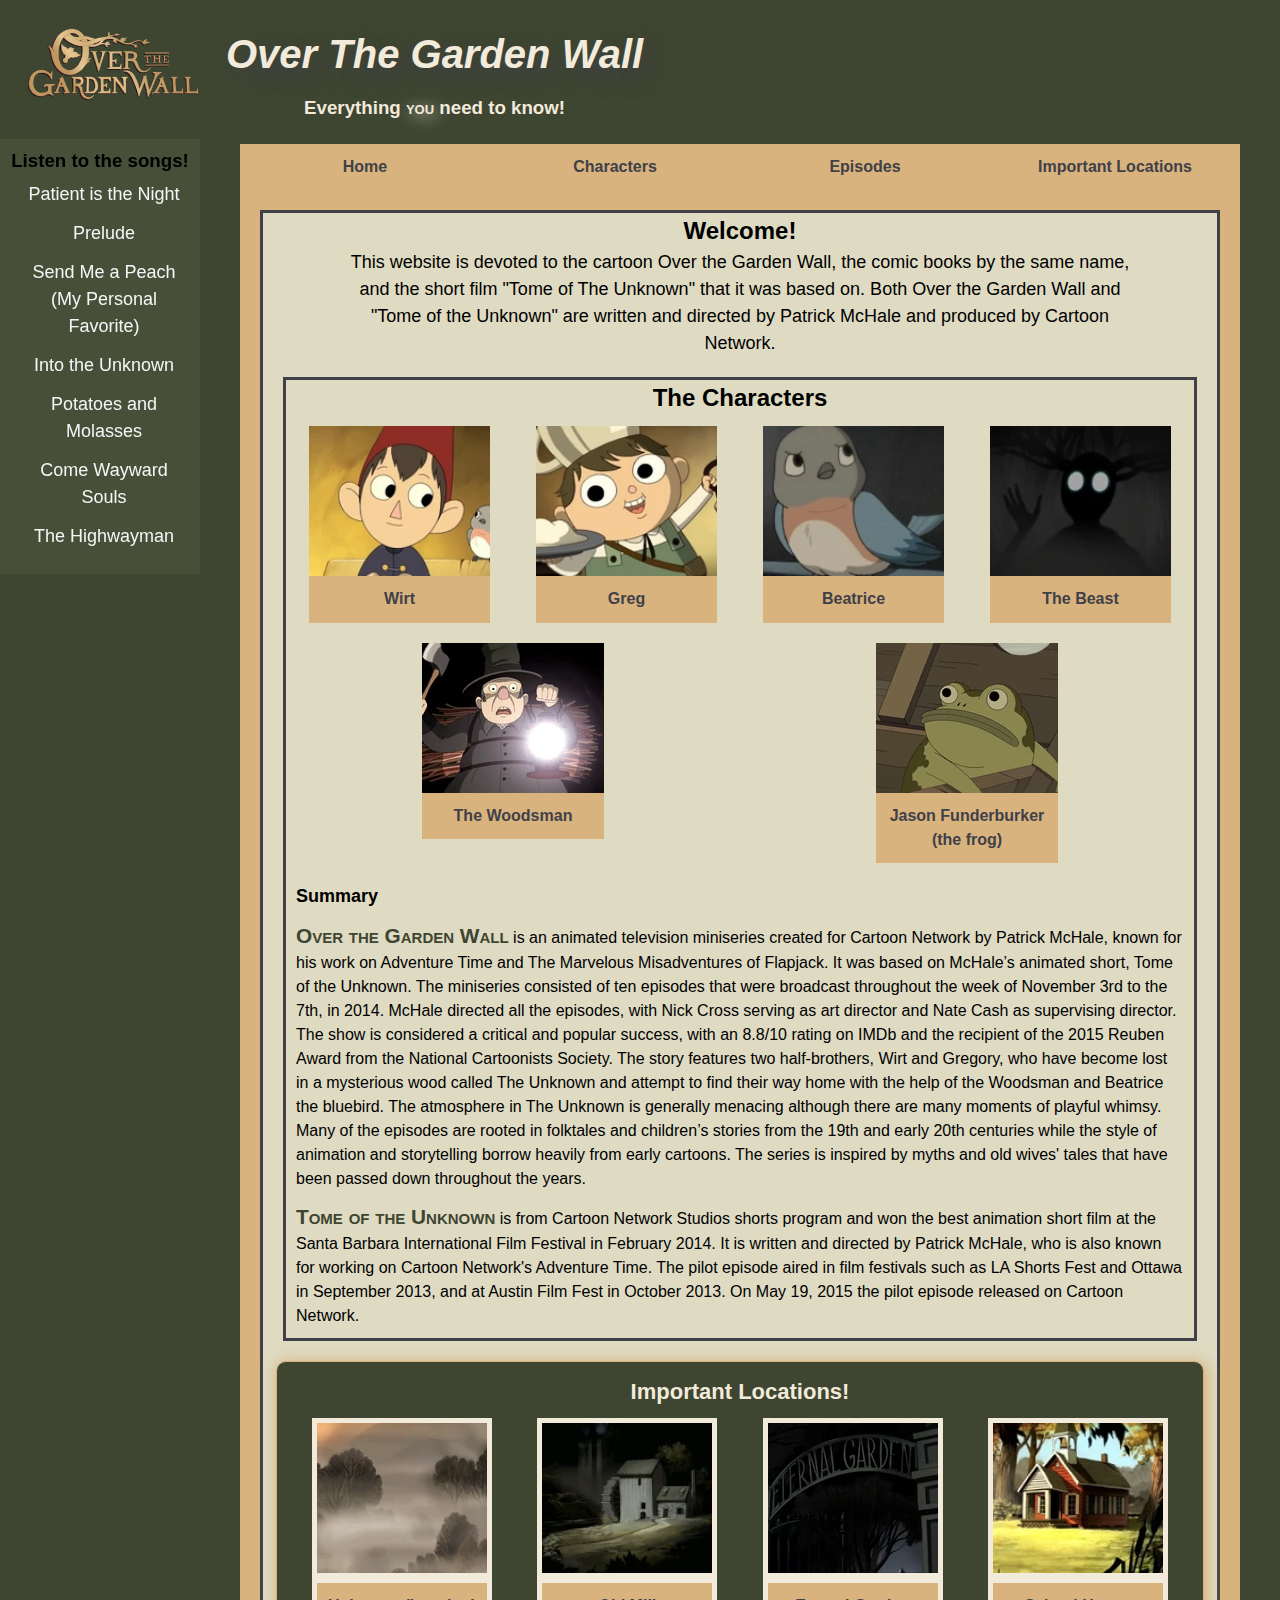
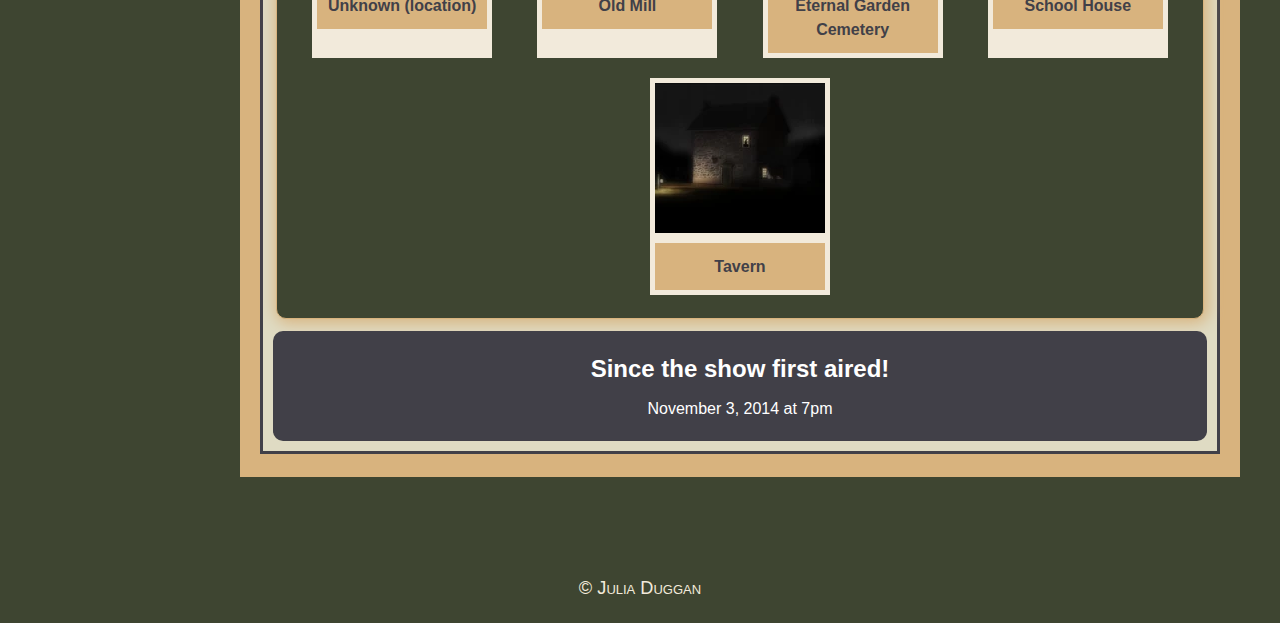
==== index.html @ 6ebed815 "Add files via upload" ====
<!DOCTYPE html>
<html lang="en">
<head>
    <meta charset="UTF-8">
    <meta http-equiv="X-UA-Compatible" content="IE=edge">
    <meta name="viewport" content="width=device-width, initial-scale=1.0">
    <link rel="shortcut icon" href="images/favicon.png" type="image/x-icon">
    <link rel="stylesheet" href="https://cdnjs.cloudflare.com/ajax/libs/font-awesome/6.4.0/css/all.min.css">
    <link rel="stylesheet" href="styles/style.css">
    <title>Over the Garden Wall</title>
</head>
<body>
    <header class="clearfix">
		<a href="index.html"><img src="images/Over-the-Garden-Wall-logo-600x257.webp" alt="Click here to return to home page" title="Click here to return to home page"></a>
		<div>
			<h2>Over The Garden Wall</h2>
			<h3>Everything <span class="shadow">you</span> need to know!</h3>
		</div>
	</header>
    <main>

      <aside id="leftcol">
        <div class="sidenav">
          <h3>Listen to the songs!</h3>
          <ul>
            <li><a href="https://www.youtube.com/watch?v=GamWQdQSWmY" target="_blank">Patient is the Night</a></li>
            <li><a href="https://www.youtube.com/watch?v=htnXgyBbiyg" target="_blank">Prelude</a></li>
            <li><a href="https://www.youtube.com/watch?v=A8YkV5g32wU" target="_blank">Send Me a Peach &#40;My Personal Favorite&#41;</a></li>
            <li><a href="https://www.youtube.com/watch?v=bFQAcogDYvs" target="_blank">Into the Unknown </a></li>
            <li><a href="https://www.youtube.com/watch?v=x7dJXmgOaEo" target="_blank">Potatoes and Molasses</a></li>
            <li><a href="https://www.youtube.com/watch?v=AUofp5a0zUQ" target="_blank">Come Wayward Souls</a></li>
            <li><a href="https://www.youtube.com/watch?v=UpeBr94p_wk" target="_blank">The Highwayman</a></li>
          </ul>
        </div>
      </aside>

        <nav id="mobilemenu"></nav>
        <nav id="nav_menu">
            <ul>
                <li><a href="index.html">Home</a></li>
                <li><a href="characters/index.html">Characters</a></li>
                <li>
                    <a href="pages/ep1and2.html">Episodes</a>
                    <ul>
                        <li><a href="pages/ep1and2.html">Episodes 1 and 2</a></li>
                        <li><a href="pages/ep3and4.html">Episodes 3 and 4</a></li>
                        <li><a href="pages/ep5and6.html">Episodes 5 and 6</a></li>
                        <li><a href="pages/ep7and8.html">Episodes 7 and 8</a></li>
                        <li><a href="pages/ep9and10.html">Episodes 9 and 10</a></li>
                        <li><a href="../pages/tomeoftheunknown.html">Tome of the Unknown</a></li>
                    </ul>
                </li>
                <li id="last">
                    <a href="importantlocations/index.html">Important Locations</a>
                </li>
            </ul>
        <article>
			<section>
				<h2>Welcome!</h2>
				<p>This website is devoted to the cartoon Over the Garden Wall, the comic books by the same name, and the short film "Tome of The Unknown" that it was based on. Both Over the Garden Wall and "Tome of the Unknown" are written and directed by Patrick McHale and produced by Cartoon Network. </p>
			</section>
        <article>
            <section>
				<h2>The Characters</h2>
				<ul>
					<li><img src="images/Wirtthumb.webp" alt="Photo of the character Wirt"><a href="characters/#Wirt">Wirt</a></li>
					<li><img src="images/Gregthumb.webp" alt="Photo of the character Wirt"><a href="characters/#Greg">Greg</a></li>
					<li><img src="images/Beathumb.webp" alt="Photo of the character Beatrice"><a href="characters/#Beatrice">Beatrice</a></li>
					<li><img src="images/TheBeast.webp" alt="Photo of the character Beast"><a href="characters/#Beast">The Beast</a></li>
					<li><img src="images/Woods3.webp" alt="Photo of the character The Woodsman"><a href="characters/#Woodsman">The Woodsman</a></li>
          <li><img src="images/Gregs_frog_2944.webp" alt="Photo of the character Jason Funderburker &#40;the frog&#41;"><a href="characters/#Frog">Jason Funderburker &#40;the frog&#41;</a></li>
				</ul>
			</section>
            <h4>Summary</h4>
            <p><span class="emphasis">Over the Garden Wall</span> is an animated television miniseries created for Cartoon Network by Patrick McHale, known for his work on Adventure Time and The Marvelous Misadventures of Flapjack. It was based on McHale’s animated short, Tome of the Unknown. The miniseries consisted of ten episodes that were broadcast throughout the week of November 3rd to the 7th, in 2014. McHale directed all the episodes, with Nick Cross serving as art director and Nate Cash as supervising director. The show is considered a critical and popular success, with an 8.8/10 rating on IMDb and the recipient of the 2015 Reuben Award from the National Cartoonists Society. The story features two half-brothers, Wirt and Gregory, who have become lost in a mysterious wood called The Unknown and attempt to find their way home with the help of the Woodsman and Beatrice the bluebird. The atmosphere in The Unknown is generally menacing although there are many moments of playful whimsy. Many of the episodes are rooted in folktales and children’s stories from the 19th and early 20th centuries while the style of animation and storytelling borrow heavily from early cartoons. The series is inspired by myths and old wives' tales that have been passed down throughout the years.</p>
            <p><span class="emphasis">Tome of the Unknown</span> is from Cartoon Network Studios shorts program and won the best animation short film at the Santa Barbara International Film Festival in February 2014. It is written and directed by Patrick McHale, who is also known for working on Cartoon Network's Adventure Time. The pilot episode aired in film festivals such as LA Shorts Fest and Ottawa in September 2013, and at Austin Film Fest in October 2013. On May 19, 2015 the pilot episode released on Cartoon Network.</p>
        </article>
        <aside id="rightcol">
            <h3>Important Locations!</h3>
            <ul>
              <li>
                <img src="images/Unknown_treetops-0.webp" alt="Photo of the unknown location">
                <a href="importantlocations/#Unknown">Unknown (location)</a>
              </li>
              <li>
                <img src="images/The_old_grist_mill.webp" alt="Photo of the Old Mill">
                <a href="importantlocations/#OldMill">Old Mill</a>
              </li>
              <li>
                <img src="images/Tv6pcumx4oewxp5derau.webp" alt="Photo of the Eternal Garden Cemetery">
                <a href="importantlocations/#EternalGardenCemetery">Eternal Garden Cemetery</a>
              </li>
              <li>
                <img src="images/Schoolhouseotgw.webp" alt="Photo of the School House">
                <a href="importantlocations/#SchoolHouse">School House</a>
              </li>
              <li>
                <img src="images/Tavern.webp" alt="Photo of the Tavern">
                <a href="importantlocations/#Tavern">Tavern</a>
              </li>
            </ul>
          </aside>
        <div><button onclick="topFunction()" id="cornerBtn" title="Go to top"><i class="fa-solid fa-angle-up" style="color: gainsboro;"></i></button></div>
        
        <div style="margin-top: 20px; margin: 10px; background-color: #414048; color: #fff; border-radius: 10px; display: flex; justify-content: center; align-items: center;">
          <div style="text-align: center; padding: 10px;">
            <h1 id="displaytimer"></h1> 
            <h2>Since the show first aired!</h2>
            <p>November 3, 2014 at 7pm</p>
          </div>
        </div>     
    </article>
        <script src="../js/script.js"></script>
    </main>

    <footer>        
      <p>&copy; <span id="copyright"></span> Julia Duggan</p>
    </footer>
</body>
</html>



<!-- things to fix
-I like how the home page content and media is the same when you resize but any other page is different
-continuing with the home page idk how i made the nav bar background extend down to create a border
-the video in tome of the unknown is the correct width but the height is weird-->
---- styles/style.css ----
/* =========== UNIVERSAL SELECTOR =========== */
* {
	margin: 0;
	padding: 0;
	box-sizing: border-box;
}
#cornerBtn {
    display: none;
    position: fixed;
    bottom: 100px;
    right: 100px;
    padding: 10px;
    border-radius: 50%;
    border: 1px solid #3e4531;
    background-color: #3e3d45; 
    color: #3e3d45;
    font-size: 110%;
    font-weight: bold;
    transition: all 300ms;
}
#cornerBtn:hover {
    background-color: #66714f; 
    color: #3e3d45;
    padding: 15px;
}
/* =========== SPECIAL TEXT ================= */
.shadow {
    text-shadow: 3px 3px 15px #f2eadb;
    font-variant: small-caps;
    font-weight: bolder;
}
.emphasis {
    font-size: 130%;
    font-weight: bold;
    font-variant: small-caps;
    color: #3e4531;
}
/*=======================================================
                      HEADER
=======================================================*/
header {
    display: flex;
    border-radius: 10px 10px 0 0;
    align-items: center;
    border-bottom: 3px solid #3e4531;
    padding: 10px;
    background-color: #798169;
    color: #f2eadb;
    position: relative;
    background: linear-gradient(transparent, #3e4531), url(https://i.pinimg.com/originals/22/16/68/221668900c75205f6f2684ba3a39cb11.png);
}
header h2 {
    font-size: 250%;
    font-style: italic;
    color: #f2eadb;
    text-shadow: 9px 9px 20px #414048;
}
header img {
    margin: 2vh;
    max-width: 170px !important;
    min-width: 70px !important;
    width: 100%;
}
header, footer {
    width: 100%;
}
/*=======================================================
                   ROOT ELEMENTS
=======================================================*/
body {
    font-family: Arial, sans-serif;
    line-height: 1.5;
    display: flex;
    flex-wrap: wrap;
    justify-content: center;
    background-color: #3e4531;
}
/*===============================================
                RIGHT COL ELEMENTS
===============================================*/
#rightcol h3 {
    font-size: 22px;
    max-width: 800px;
    margin: 0 auto;
    text-align: center;
}

#rightcol {
    display: flex;
    flex-direction: column;
    background-color: #3e4531;
    margin: 1vw;
    padding: 1vw;
    border-radius: 10px;
    border: 1px solid #d8b37e;
    box-shadow: 2px 2px 15px 2px #d8b37e;
    color: #f2eadb;
  }
  
  #rightcol ul {
    display: flex;
    flex-wrap: wrap;
    justify-content: space-between;
    list-style: none;
    padding: 0;
    margin: 0;
  }
  
  #rightcol li {
    width: calc(33.33% - 20px);
    margin: 10px;
    padding: 5px;
    background-color: #f2eadb;
    text-align: center;
  }
  
  #rightcol li img {
    display: block;
    width: 100%;
    height: 150px;
    object-fit: cover;
    margin-bottom: 10px;
  }
  
  #rightcol li a {
    display: block;
    color: #3e4531;
    text-decoration: none;
  }
  
  #rightcol li a:hover {
    text-decoration: underline;
  }  
/*===============================================
                MAIN ELEMENTS
===============================================*/
main {
    display: flex;
    align-items: flex-start;
}
section {
    flex: 0 1 80%;
}
h1 {
	font-size: 32px;
	margin: 10px;
}
h2 {
	font-size: 24px;
	margin: 10px;
}
h3 {
    text-align: center;
}
h4 {
    font-size: 18px;
    margin: 10px;
}
p {
	margin: 10px;
}
ul {
	list-style: none;
	margin-bottom: 10px;
}
li a {
	color: #006cb7;
	text-decoration: none;
}
li a:hover {
	text-decoration: underline;
}
section ul {
    display: flex;
    flex-wrap: wrap;
    justify-content: space-between;
    list-style: none;
    padding: 0;
}
section li {
    margin: 10px;
    width: calc(33.33% - 20px);
}
section img {
    display: block;
    width: 100%;
    height: 150px;
    object-fit: cover;
}
section h2 {
    font-size: 24px;
    max-width: 800px;
    margin: 0 auto;
    text-align: center;
}
section p {
    font-size: 18px;
    max-width: 800px;
    margin: 0 auto;
    text-align: center;
}
.character-image {
    width: auto;
    height: 200px;
    object-fit: cover;
}
/* ==================================================

       LEFT SIDE NAVIGATION LIST

===================================================*/             
.sidenav {
    width: 200px;
    position: sticky;
    top: 0;
    z-index: 999;
    top: 20px;
    left: 10px;
    background: #66714f3d;
    overflow-x: hidden;
    padding: 8px 0;
}
  
.sidenav a {
    padding: 6px 8px 6px 16px;
    text-decoration: none;
    font-size: 18px;
    text-align: center;
    color: whitesmoke;
    display: block;
    transition: all 300ms;
}
  
.sidenav a:hover {
    color: #414048;
    background-color: #788660;
}
  
.main {
    margin-left: 140px; /* Same width as the sidebar + left position in px */
    font-size: 28px; /* Increased text to enable scrolling */
    padding: 0px 10px;
}
/*=======================================================
             NAVIGATION MENU - #nav_menu
=======================================================*/
#nav_menu {
    border-bottom: 3px solid #d8b37e;
    position: relative;
    top: -35px; /* adjust this value as needed */
    background-color: #d8b37e;
    margin: 40px;
    z-index: 997;
}
#nav_menu ul {
    list-style-type: none;
    position: relative;
    justify-content: space-around;
    display: flex;
}
#nav_menu ul li {
    width: 20%;
}
#nav_menu ul li a {
    text-align: center;
    display: block;
    padding: .7em 0;
    background-color: #d8b37e;
    font-weight: bold;
    text-decoration: none;
    color: #414048;
    transition: all 300ms;
}
#nav_menu ul ul {
    display: none;
    position: absolute;
    top: 100%;
    width: 100%;
    z-index: 997;
    /* background-color: #d8b37e;  Weirdly long on the right */
}
#nav_menu ul ul li a {
    text-align: left;
    padding-left: 12px;
}
#nav_menu ul li:hover > ul {
    display: block;
}
#nav_menu a:hover {
    color: white;
    background-color: #414048;
}
article {
    background-color: #dfdbc3;
    border: 3px solid #414048;
    margin: 20px;
}

/*==================================================
                    SLIDE SHOW
==================================================*/ 
/* Slideshow container */
.slideshow-container {
    max-width: 1000px;
    position: relative;
    margin: auto;
}
  
/* Next & previous buttons */
.prev, .next {
    cursor: pointer;
    position: absolute;
    top: 50%;
    width: auto;
    padding: 16px;
    margin-top: -22px;
    color: white;
    font-weight: bold;
    font-size: 18px;
    transition: 0.6s ease;
    border-radius: 0 3px 3px 0;
}
  
/* Position the "next button" to the right */
.next {
    right: 0;
    border-radius: 3px 0 0 3px;
}
  
/* On hover, add a black background color with a little bit see-through */
.prev:hover, .next:hover {
    background-color: rgba(0,0,0,0.8);
}
  
/* Caption text */
.text {
    color: #f2f2f2;
    font-size: 15px;
    padding: 8px 12px;
    position: absolute;
    bottom: 8px;
    width: 100%;
    text-align: center;
}
  
/* Number text (1/3 etc) */
.numbertext {
    color: #f2f2f2;
    font-size: 12px;
    padding: 8px 12px;
    position: absolute;
    top: 0;
}
  
/* The dots/bullets/indicators */
.dot {
    cursor:pointer;
    height: 13px;
    width: 13px;
    margin: 0 2px;
    background-color: #bbb;
    border-radius: 50%;
    display: inline-block;
    transition: background-color 0.6s ease;
}
  
.active, .dot:hover {
    background-color: #717171;
}
  
/* Fading animation */
.fade {
    -webkit-animation-name: fade;
    -webkit-animation-duration: 1.5s;
    animation-name: fade;
    animation-duration: 1.5s;
}
  
@-webkit-keyframes fade {
    from {opacity: .4} 
    to {opacity: 1}
}
  
@keyframes fade {
    from {opacity: .4} 
    to {opacity: 1}
}
/*==================================================
                       FOOTER
==================================================*/ 
footer {
    padding: 3vh 0;
    padding: 10px;
	font-size: 14px;
}
footer p {
    font-size: 130%;
    text-align: center;
    font-variant: small-caps;
    color: #f2eadb;
    border-top: 3px solid #3e4531;
    background-color: #3e4531;
}
#mobilemenu {
    display: none;
}
/*============================================================
                  MEDIA QUERIES
============================================================*/
@media only screen and (max-width: 900px) {
    body {
         font-size: 90%;
    }
    main {
        flex-wrap: wrap;
    }
    section {
        flex: 0 1 55%;
    }
    #leftcol {
        order: 3;
        flex: 0 1 80%;
        justify-content: center;
        margin: 2vh 0;
    }
    header, footer {
        border-radius: 0;
    }
}
@media only screen and (max-width: 767px) {
    section, #rightcol {
        flex: 0 1 95%;
    }
}
@media only screen and (max-width: 479px) {
    #nav_menu ul {
        flex-direction: column;
    }
    #nav_menu ul li {
        width: 100%;
        text-align: center;
    }
    #nav_menu ul li:first-of-type {
        display: none;
    }
    #rightcol {
        flex: 0 1 100%;
        margin: 0;
        padding: 2vw;
        border: none;
        border-radius: 0%;
    }
    .sidenav {padding-top: 15px;}
    .sidenav a {font-size: 18px;}
    .prev, .next,.text {font-size: 11px}
}
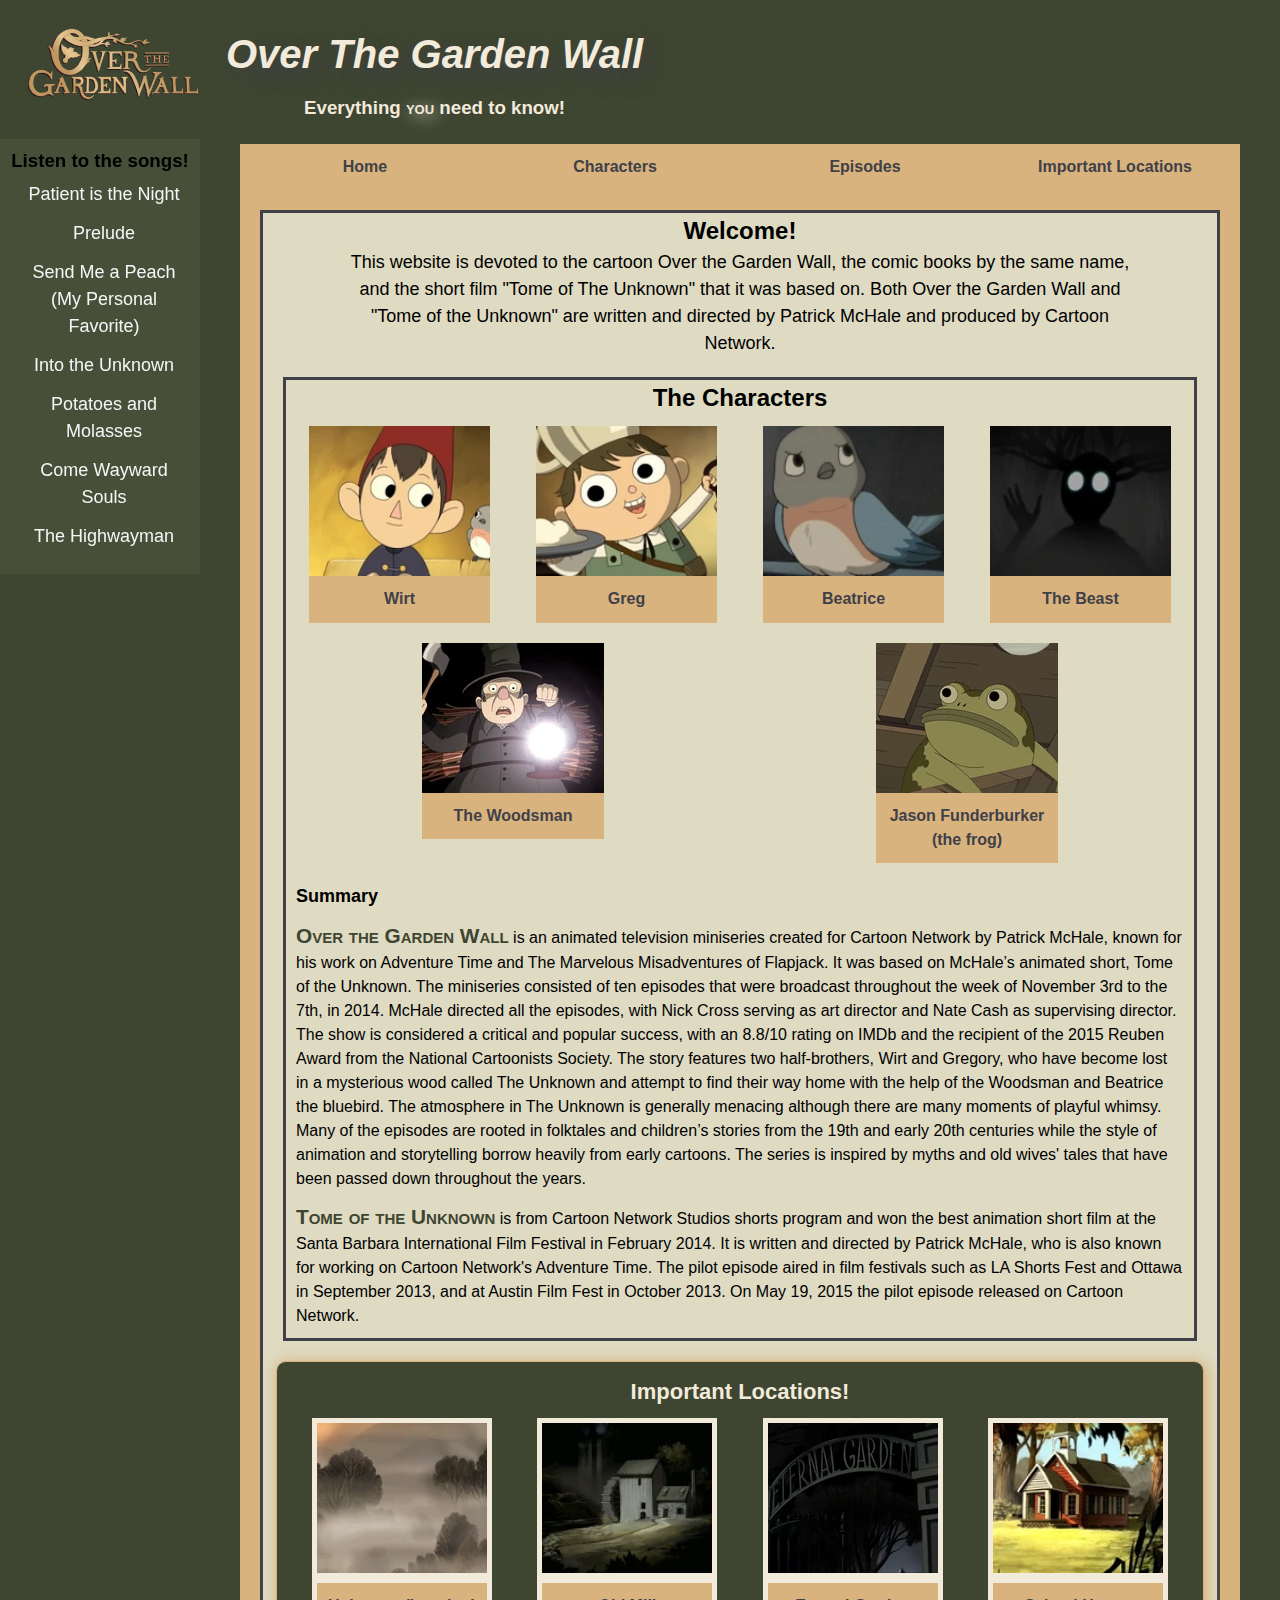
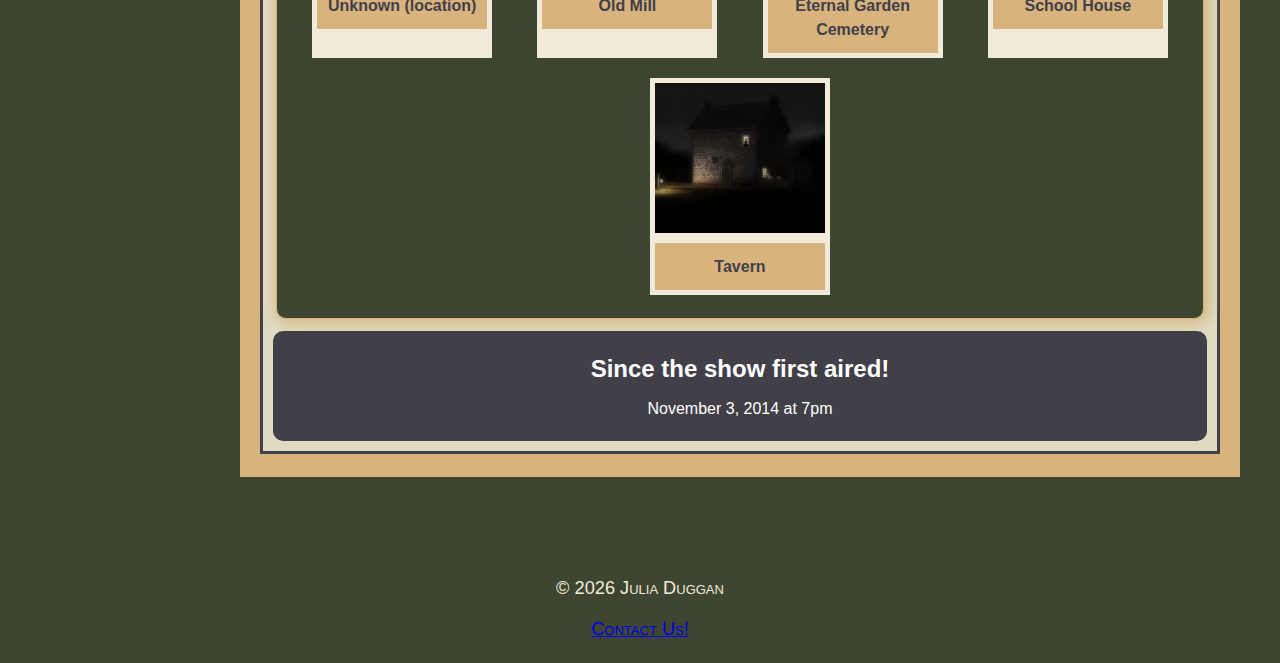
==== commit a24ab805: "Add files via upload" ====
--- a/index.html
+++ b/index.html
@@ -18,7 +18,6 @@
 		</div>
 	</header>
     <main>
-
       <aside id="leftcol">
         <div class="sidenav">
           <h3>Listen to the songs!</h3>
@@ -110,11 +109,13 @@
           </div>
         </div>     
     </article>
-        <script src="../js/script.js"></script>
+
+      <script src="../js/script.js"></script>
     </main>
 
     <footer>        
       <p>&copy; <span id="copyright"></span> Julia Duggan</p>
+      <p><a href="https://www.hulu.com/series/over-the-garden-wall-7955110c-56cb-45b1-9eae-68550344128b" target="_blank">Contact Us!</a></p>
     </footer>
 </body>
 </html>
@@ -122,6 +123,4 @@
 
 
 <!-- things to fix
--I like how the home page content and media is the same when you resize but any other page is different
--continuing with the home page idk how i made the nav bar background extend down to create a border
--the video in tome of the unknown is the correct width but the height is weird-->+-I like how the home page content and media is the same when you resize but any other page is different--- a/styles/style.css
+++ b/styles/style.css
@@ -12,7 +12,7 @@
     padding: 10px;
     border-radius: 50%;
     border: 1px solid #3e4531;
-    background-color: #3e3d45; 
+    background-color: #615f6c; 
     color: #3e3d45;
     font-size: 110%;
     font-weight: bold;
